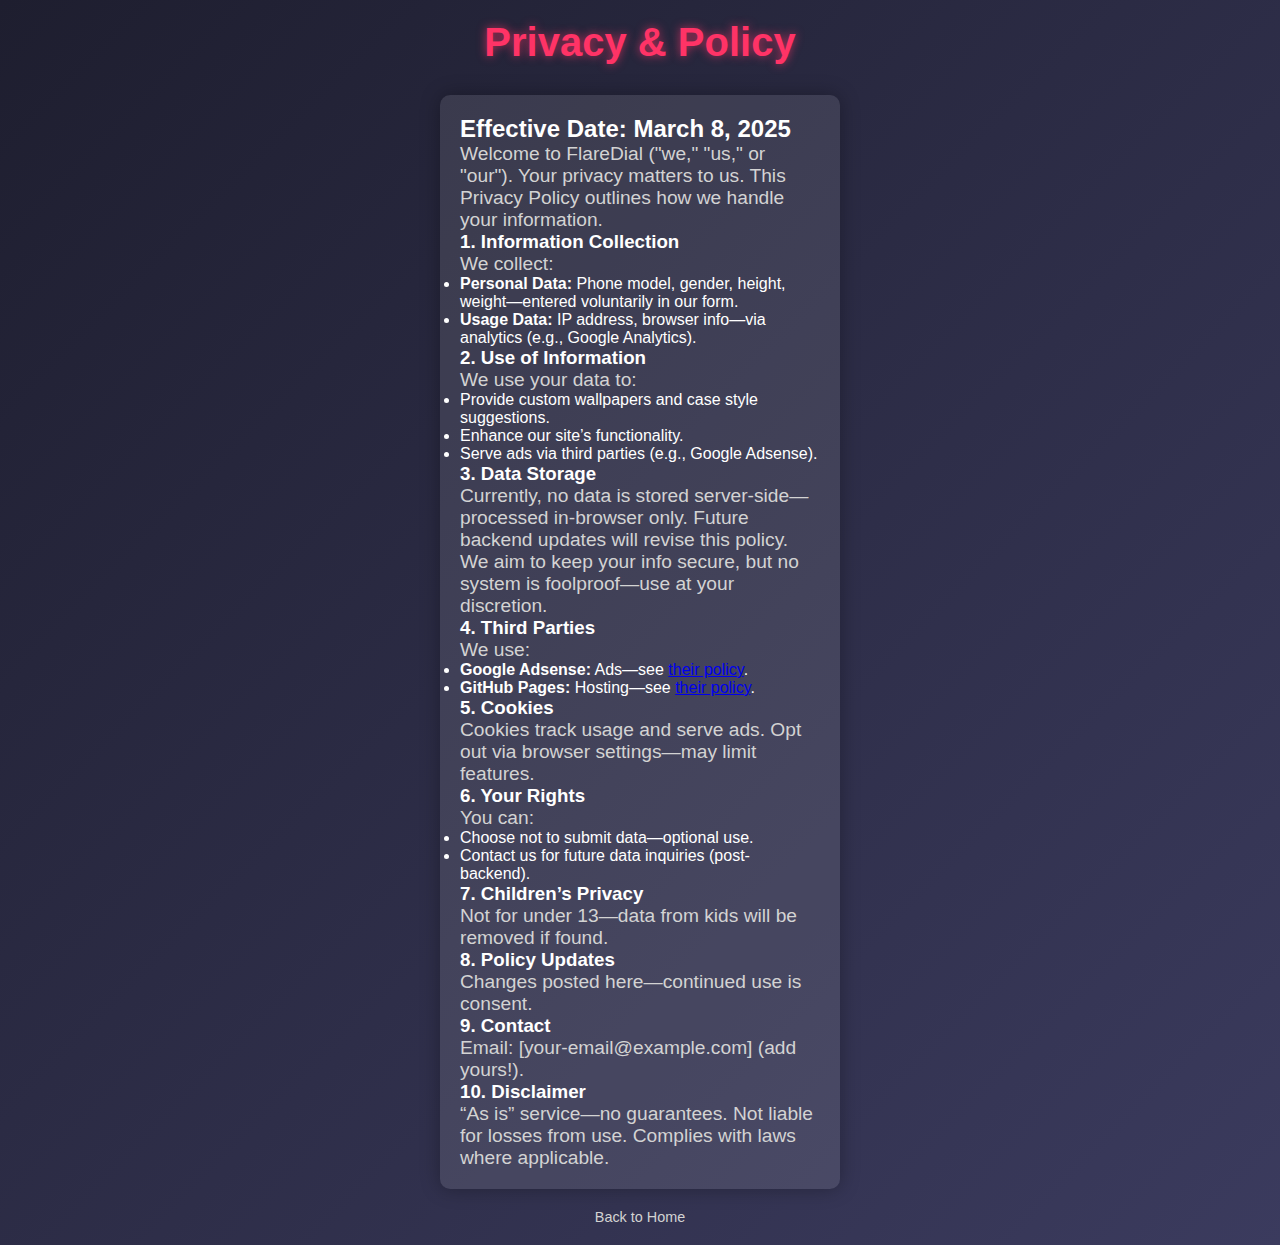
==== privacy.html @ c5aa54f9 "Launch flaredial" ====
<!DOCTYPE html>
<html lang="en">
<head>
  <meta charset="UTF-8">
  <meta name="viewport" content="width=device-width, initial-scale=1.0">
  <title>Privacy & Policy - FlareDial</title>
  <link rel="stylesheet" href="styles.css">
</head>
<body>
  <header>
    <h1>Privacy & Policy</h1>
  </header>
  <main>
    <h2>Effective Date: March 8, 2025</h2>
    <p>Welcome to FlareDial ("we," "us," or "our"). Your privacy matters to us. This Privacy Policy outlines how we handle your information.</p>

    <h3>1. Information Collection</h3>
    <p>We collect:</p>
    <ul>
      <li><strong>Personal Data:</strong> Phone model, gender, height, weight—entered voluntarily in our form.</li>
      <li><strong>Usage Data:</strong> IP address, browser info—via analytics (e.g., Google Analytics).</li>
    </ul>

    <h3>2. Use of Information</h3>
    <p>We use your data to:</p>
    <ul>
      <li>Provide custom wallpapers and case style suggestions.</li>
      <li>Enhance our site’s functionality.</li>
      <li>Serve ads via third parties (e.g., Google Adsense).</li>
    </ul>

    <h3>3. Data Storage</h3>
    <p>Currently, no data is stored server-side—processed in-browser only. Future backend updates will revise this policy. We aim to keep your info secure, but no system is foolproof—use at your discretion.</p>

    <h3>4. Third Parties</h3>
    <p>We use:</p>
    <ul>
      <li><strong>Google Adsense:</strong> Ads—see <a href="https://policies.google.com/privacy" target="_blank">their policy</a>.</li>
      <li><strong>GitHub Pages:</strong> Hosting—see <a href="https://docs.github.com/en/site-policy" target="_blank">their policy</a>.</li>
    </ul>

    <h3>5. Cookies</h3>
    <p>Cookies track usage and serve ads. Opt out via browser settings—may limit features.</p>

    <h3>6. Your Rights</h3>
    <p>You can:</p>
    <ul>
      <li>Choose not to submit data—optional use.</li>
      <li>Contact us for future data inquiries (post-backend).</li>
    </ul>

    <h3>7. Children’s Privacy</h3>
    <p>Not for under 13—data from kids will be removed if found.</p>

    <h3>8. Policy Updates</h3>
    <p>Changes posted here—continued use is consent.</p>

    <h3>9. Contact</h3>
    <p>Email: [your-email@example.com] (add yours!).</p>

    <h3>10. Disclaimer</h3>
    <p>“As is” service—no guarantees. Not liable for losses from use. Complies with laws where applicable.</p>
  </main>
  <footer>
    <a href="index.html">Back to Home</a>
  </footer>
</body>
</html>
---- styles.css ----
* {
    margin: 0;
    padding: 0;
    box-sizing: border-box;
    font-family: 'Arial', sans-serif;
  }
  
  body {
    background: linear-gradient(135deg, #1e1e2f, #3b3b5e);
    color: #fff;
    min-height: 100vh;
    display: flex;
    flex-direction: column;
    align-items: center;
    justify-content: center;
    padding: 20px;
  }
  
  header {
    text-align: center;
    margin-bottom: 30px;
  }
  
  h1 {
    font-size: 2.5em;
    color: #ff3366;
    text-shadow: 0 0 10px rgba(255, 51, 102, 0.7);
  }
  
  p {
    font-size: 1.2em;
    color: #d3d3d3;
  }
  
  main {
    background: rgba(255, 255, 255, 0.1);
    padding: 20px;
    border-radius: 10px;
    box-shadow: 0 0 20px rgba(0, 0, 0, 0.3);
    width: 100%;
    max-width: 400px;
  }
  
  form {
    display: flex;
    flex-direction: column;
    gap: 15px;
  }
  
  label {
    font-size: 1.1em;
    color: #e0e0e0;
  }
  
  input, select {
    width: 100%;
    padding: 10px;
    border: none;
    border-radius: 5px;
    background: #2a2a40;
    color: #fff;
    font-size: 1em;
  }
  
  button {
    padding: 12px;
    background: #ff3366;
    color: #fff;
    border: none;
    border-radius: 5px;
    font-size: 1.2em;
    cursor: pointer;
    transition: background 0.3s;
  }
  
  button:hover {
    background: #ff6680;
  }
  
  #result {
    margin-top: 20px;
    font-size: 1.2em;
    text-align: center;
  }
  
  #result a {
    color: #66ffcc;
    text-decoration: none;
  }
  
  #result a:hover {
    text-decoration: underline;
  }
  
  footer {
    margin-top: 20px;
    font-size: 0.9em;
  }
  
  footer a {
    color: #d3d3d3;
    text-decoration: none;
  }
  
  footer a:hover {
    color: #66ffcc;
  }
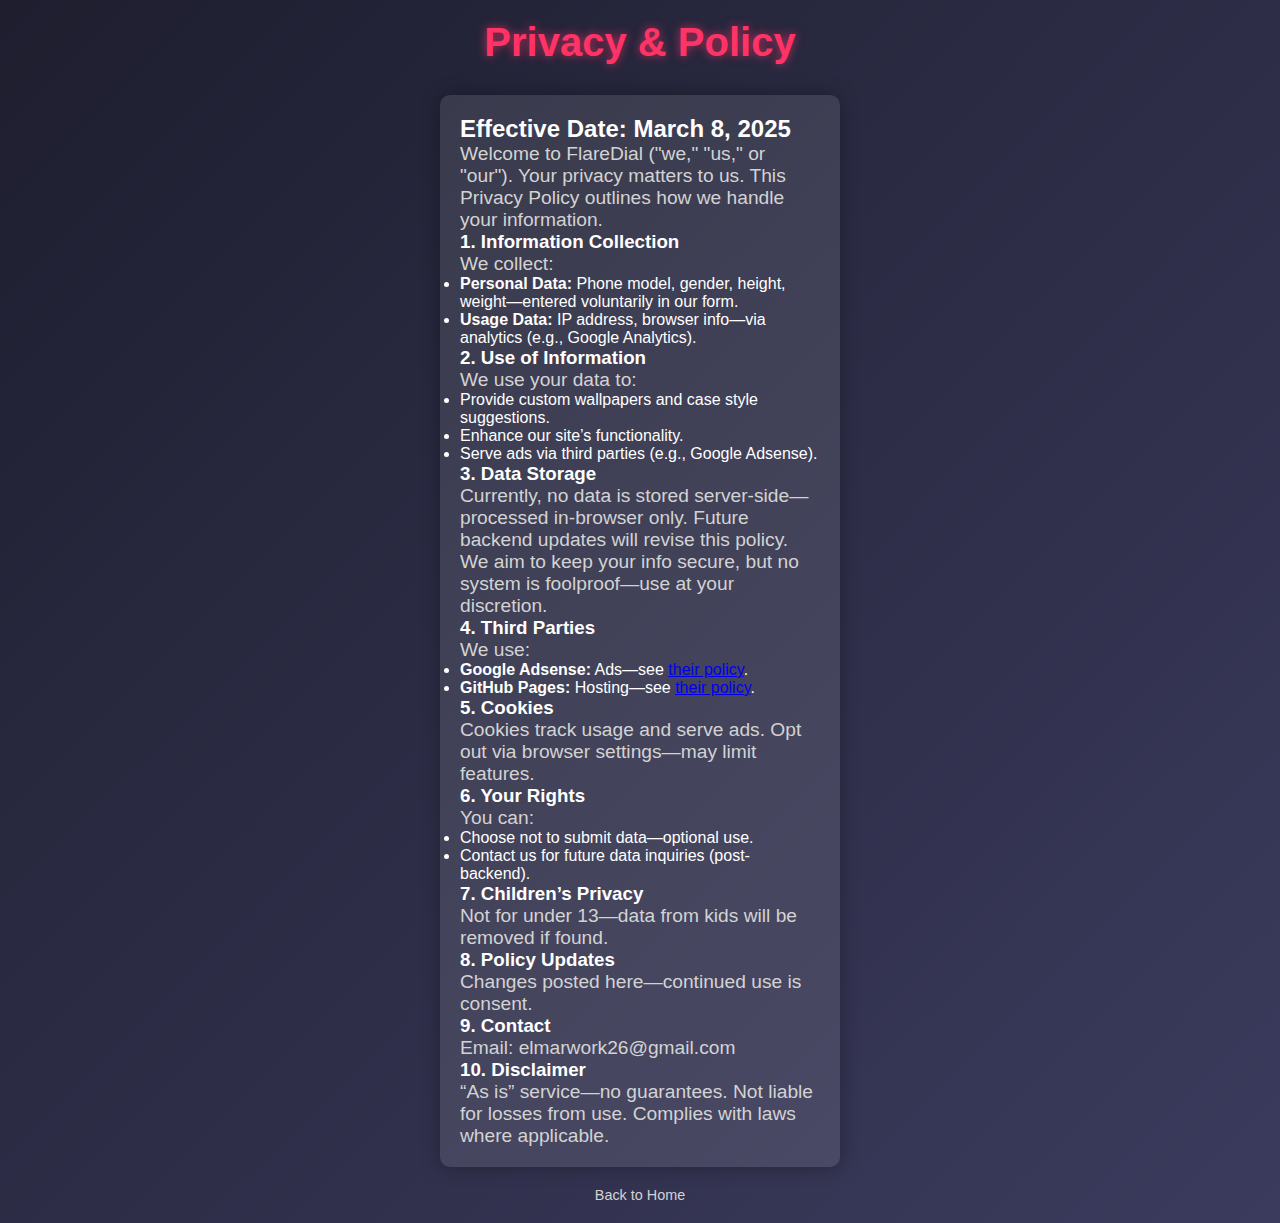
==== commit e1503846: "Update privacy.html" ====
--- a/privacy.html
+++ b/privacy.html
@@ -56,7 +56,7 @@
     <p>Changes posted here—continued use is consent.</p>
 
     <h3>9. Contact</h3>
-    <p>Email: [your-email@example.com] (add yours!).</p>
+    <p>Email: elmarwork26@gmail.com</p>
 
     <h3>10. Disclaimer</h3>
     <p>“As is” service—no guarantees. Not liable for losses from use. Complies with laws where applicable.</p>
@@ -65,4 +65,4 @@
     <a href="index.html">Back to Home</a>
   </footer>
 </body>
-</html>+</html>
